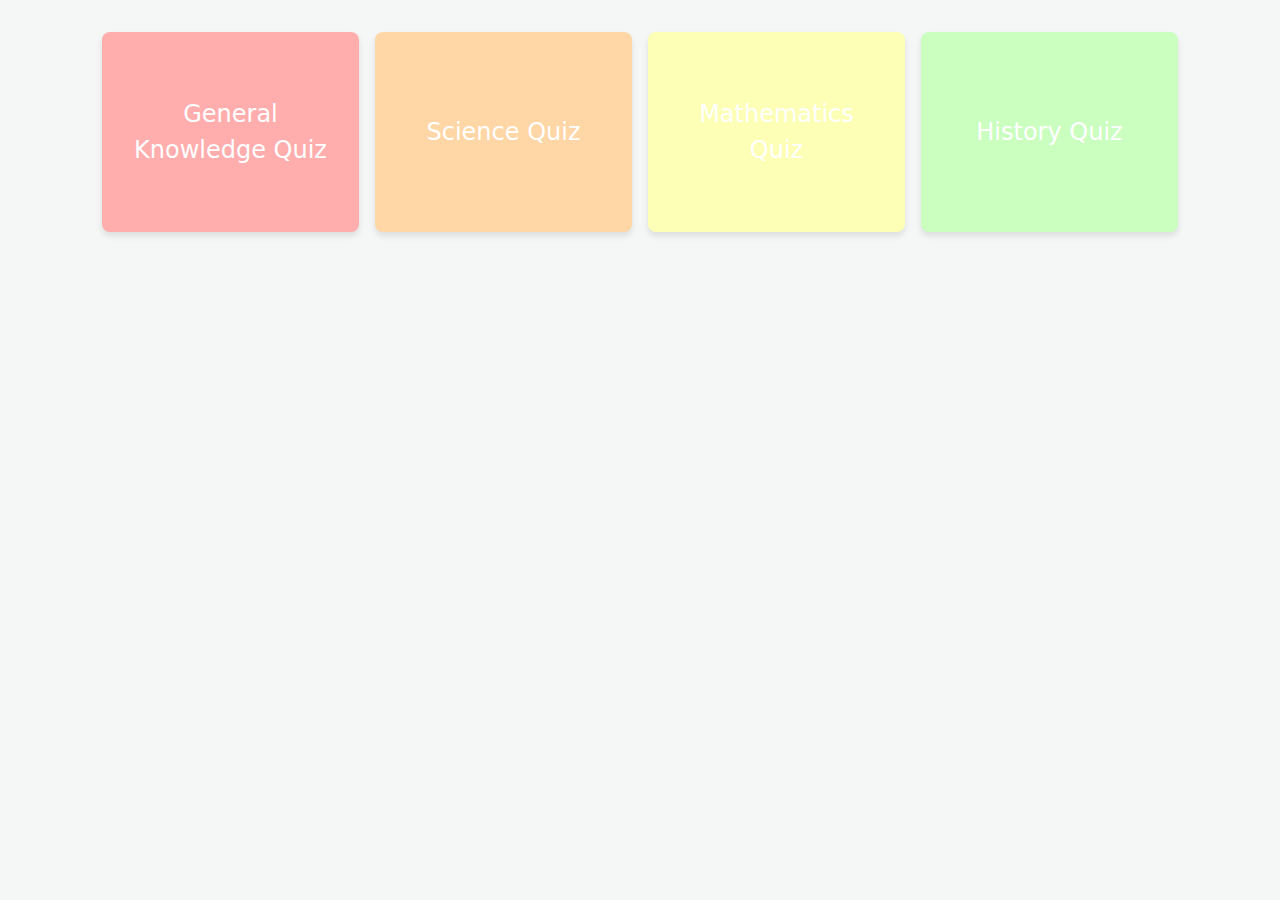
==== quizMenu.html @ b3b3f0af "first" ====
<!DOCTYPE html>
<html lang="en">
<head>
<meta charset="UTF-8">
<meta name="viewport" content="width=device-width, initial-scale=1.0">
<title>Quiz Selection</title>
<!-- Include Bootstrap CSS -->
<link rel="stylesheet" href="https://stackpath.bootstrapcdn.com/bootstrap/5.1.3/css/bootstrap.min.css">
<style>
  body, html {
    height: 100%;
    margin: 0;
    background-color: #f4f7f6;
  }
  .container {
    padding: 2rem;
  }
  .quiz-grid {
    display: grid;
    grid-template-columns: repeat(auto-fit, minmax(250px, 1fr));
    gap: 1rem;
  }
  .quiz-card {
    display: flex;
    flex-direction: column;
    justify-content: center;
    align-items: center;
    padding: 2rem;
    border-radius: 0.5rem;
    transition: transform 0.3s ease;
    box-shadow: 0 4px 6px rgba(0, 0, 0, 0.1);
    height: 200px; /* Fixed height for uniformity */
  }
  .quiz-card:hover {
    transform: scale(1.05);
    box-shadow: 0 6px 12px rgba(0, 0, 0, 0.15);
  }
  .quiz-title {
    font-size: 1.5rem;
    color: #fff;
    text-align: center;
  }
  /* Color classes for individual cards */
  .color-1 { background-color: #ffadad; }
  .color-2 { background-color: #ffd6a5; }
  .color-3 { background-color: #fdffb6; }
  .color-4 { background-color: #caffbf; }
  .color-5 { background-color: #9bf6ff; }
  .color-6 { background-color: #a0c4ff; }
</style>
</head>
<body>

<div class="container">
  <div class="quiz-grid">
    <div class="quiz-card color-1" onclick="location.href='quiz1.html';">
      <div class="quiz-title">General Knowledge Quiz</div>
    </div>
    <div class="quiz-card color-2" onclick="location.href='quiz2.html';">
      <div class="quiz-title">Science Quiz</div>
    </div>
    <div class="quiz-card color-3" onclick="location.href='quiz3.html';">
      <div class="quiz-title">Mathematics Quiz</div>
    </div>
    <div class="quiz-card color-4" onclick="location.href='quiz4.html';">
      <div class="quiz-title">History Quiz</div>
    </div>
    <!-- Add more quizzes as needed, remember to change the href to the correct quiz link -->
  </div>
</div>

<!-- Bootstrap Bundle with Popper -->
<script src="https://stackpath.bootstrapcdn.com/bootstrap/5.1.3/js/bootstrap.bundle.min.js"></script>

</body>
</html>
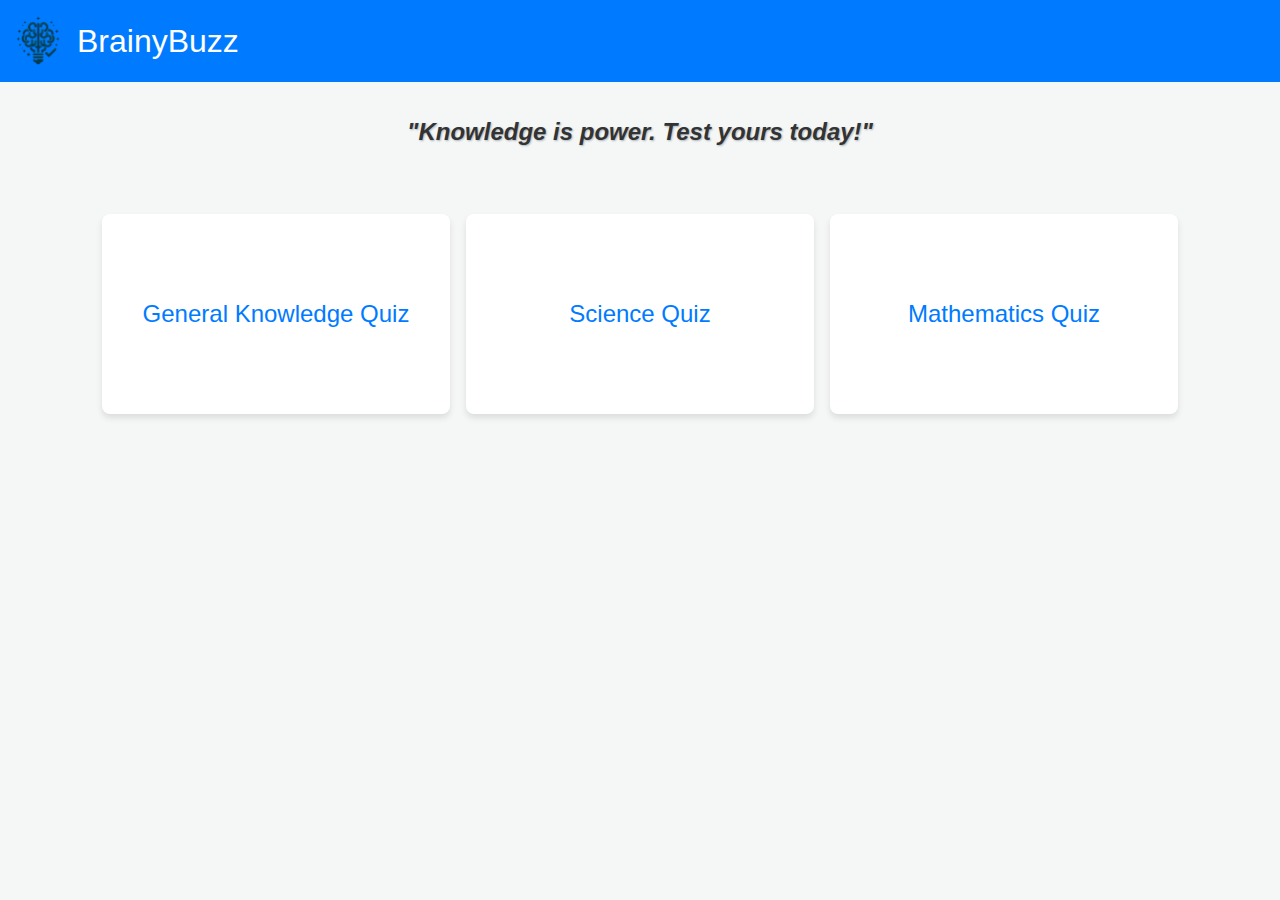
==== commit 43829fda: "update" ====
--- a/quizMenu.html
+++ b/quizMenu.html
@@ -8,9 +8,34 @@
 <link rel="stylesheet" href="https://stackpath.bootstrapcdn.com/bootstrap/5.1.3/css/bootstrap.min.css">
 <style>
   body, html {
-    height: 100%;
     margin: 0;
+    padding: 0;
     background-color: #f4f7f6;
+    font-family: 'Avenir', sans-serif;
+  }
+  .header {
+    background-color: #007bff;
+    color: #fff;
+    padding: 1rem;
+    display: flex;
+    align-items: center;
+    font-family: 'Avenir', sans-serif;
+  }
+  .header img {
+    height: 50px; /* Adjust based on your logo's aspect ratio */
+  }
+  .header .header-title {
+    margin-left: 15px; /* Spacing between logo and title */
+    font-size: 2rem;
+  }
+  .motivational-sentence {
+    text-align: center;
+    margin: 2rem 0;
+    font-style: italic;
+    color: #333;
+    font-size: 1.5rem;
+    font-weight: bold;
+    text-shadow: 1px 1px 2px #adb5bd;
   }
   .container {
     padding: 2rem;
@@ -29,7 +54,9 @@
     border-radius: 0.5rem;
     transition: transform 0.3s ease;
     box-shadow: 0 4px 6px rgba(0, 0, 0, 0.1);
-    height: 200px; /* Fixed height for uniformity */
+    height: 200px;
+    background-color: #fff;
+    font-family: 'Avenir', sans-serif;
   }
   .quiz-card:hover {
     transform: scale(1.05);
@@ -37,35 +64,35 @@
   }
   .quiz-title {
     font-size: 1.5rem;
-    color: #fff;
+    color: #007bff;
     text-align: center;
+    font-family: 'Avenir', sans-serif;
   }
-  /* Color classes for individual cards */
-  .color-1 { background-color: #ffadad; }
-  .color-2 { background-color: #ffd6a5; }
-  .color-3 { background-color: #fdffb6; }
-  .color-4 { background-color: #caffbf; }
-  .color-5 { background-color: #9bf6ff; }
-  .color-6 { background-color: #a0c4ff; }
 </style>
 </head>
 <body>
 
+<header class="header">
+  <img src="logo.png" alt="Website Logo"> <!-- Replace 'logo.png' with your logo's filename -->
+  <div class="header-title">BrainyBuzz</div>
+</header>
+<div class="motivational-sentence">
+  "Knowledge is power. Test yours today!"
+</div>
+
 <div class="container">
   <div class="quiz-grid">
-    <div class="quiz-card color-1" onclick="location.href='quiz1.html';">
+    <!-- Quiz cards go here -->
+    <div class="quiz-card" onclick="location.href='quiz1.html';">
       <div class="quiz-title">General Knowledge Quiz</div>
     </div>
-    <div class="quiz-card color-2" onclick="location.href='quiz2.html';">
+    <div class="quiz-card" onclick="location.href='quiz2.html';">
       <div class="quiz-title">Science Quiz</div>
     </div>
-    <div class="quiz-card color-3" onclick="location.href='quiz3.html';">
+    <div class="quiz-card" onclick="location.href='quiz3.html';">
       <div class="quiz-title">Mathematics Quiz</div>
     </div>
-    <div class="quiz-card color-4" onclick="location.href='quiz4.html';">
-      <div class="quiz-title">History Quiz</div>
-    </div>
-    <!-- Add more quizzes as needed, remember to change the href to the correct quiz link -->
+    <!-- Add more quizzes as needed -->
   </div>
 </div>
 
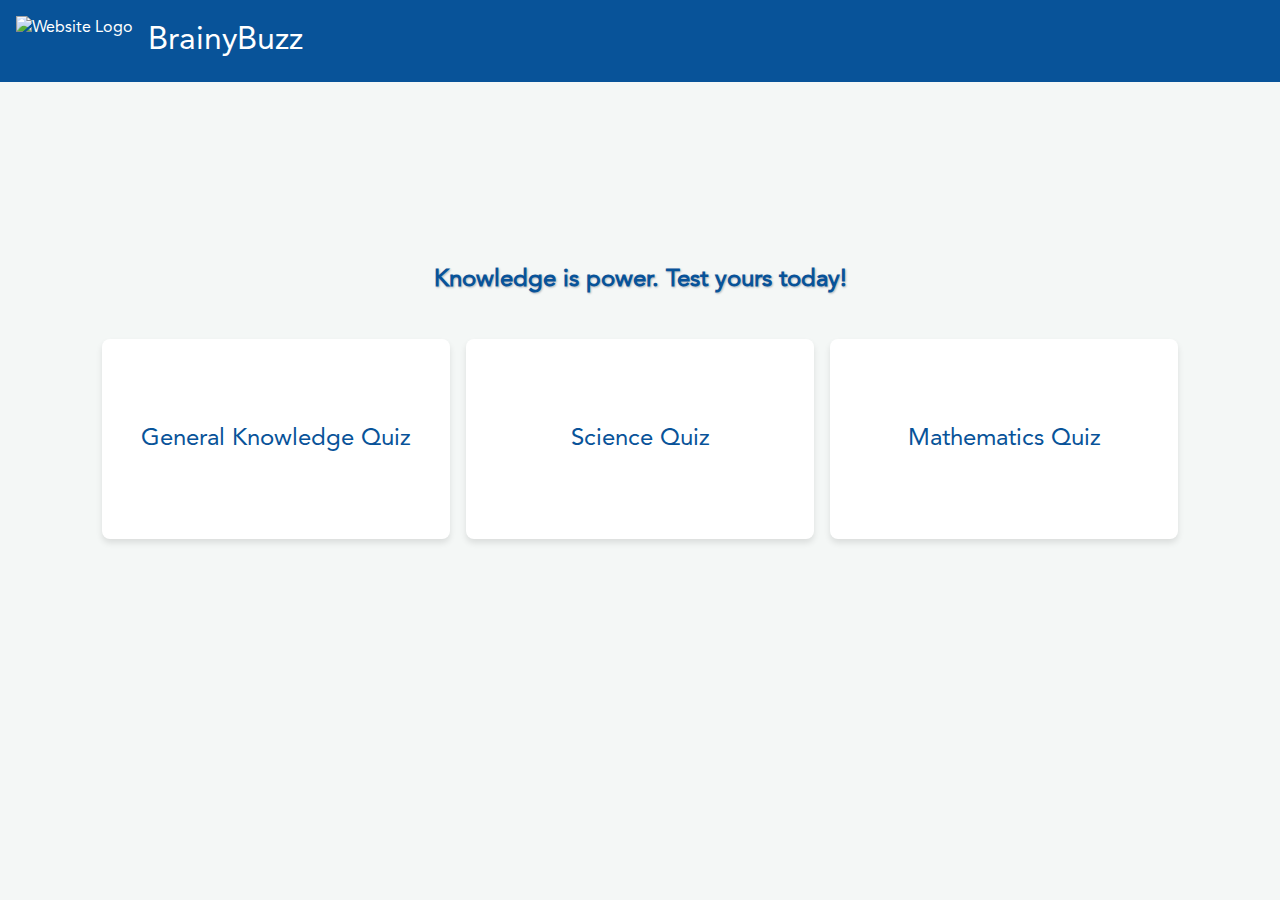
==== commit 0189f46b: "Updates" ====
--- a/quizMenu.html
+++ b/quizMenu.html
@@ -7,44 +7,57 @@
 <!-- Include Bootstrap CSS -->
 <link rel="stylesheet" href="https://stackpath.bootstrapcdn.com/bootstrap/5.1.3/css/bootstrap.min.css">
 <style>
+
+  @font-face {
+  font-family: 'Avenir';
+  src: url('../Fonts/AvenirLTStd-Roman.otf'); 
+  } 
+
   body, html {
     margin: 0;
     padding: 0;
     background-color: #f4f7f6;
     font-family: 'Avenir', sans-serif;
   }
+
   .header {
-    background-color: #007bff;
+    background-color: #085399;
     color: #fff;
     padding: 1rem;
     display: flex;
     align-items: center;
     font-family: 'Avenir', sans-serif;
   }
+
   .header img {
     height: 50px; /* Adjust based on your logo's aspect ratio */
   }
+
   .header .header-title {
     margin-left: 15px; /* Spacing between logo and title */
     font-size: 2rem;
   }
+
   .motivational-sentence {
+    margin-top: 20vh;
     text-align: center;
-    margin: 2rem 0;
-    font-style: italic;
-    color: #333;
     font-size: 1.5rem;
+    color: #085399;
     font-weight: bold;
     text-shadow: 1px 1px 2px #adb5bd;
   }
+
   .container {
     padding: 2rem;
   }
+  
   .quiz-grid {
+    margin-top: 1vh;
     display: grid;
     grid-template-columns: repeat(auto-fit, minmax(250px, 1fr));
     gap: 1rem;
   }
+
   .quiz-card {
     display: flex;
     flex-direction: column;
@@ -64,20 +77,21 @@
   }
   .quiz-title {
     font-size: 1.5rem;
-    color: #007bff;
+    color: #085399;
     text-align: center;
     font-family: 'Avenir', sans-serif;
   }
 </style>
+
 </head>
 <body>
 
 <header class="header">
-  <img src="logo.png" alt="Website Logo"> <!-- Replace 'logo.png' with your logo's filename -->
+  <img src="logo2.png" alt="Website Logo"> <!-- Replace 'logo.png' with your logo's filename -->
   <div class="header-title">BrainyBuzz</div>
 </header>
 <div class="motivational-sentence">
-  "Knowledge is power. Test yours today!"
+  Knowledge is power. Test yours today!
 </div>
 
 <div class="container">
